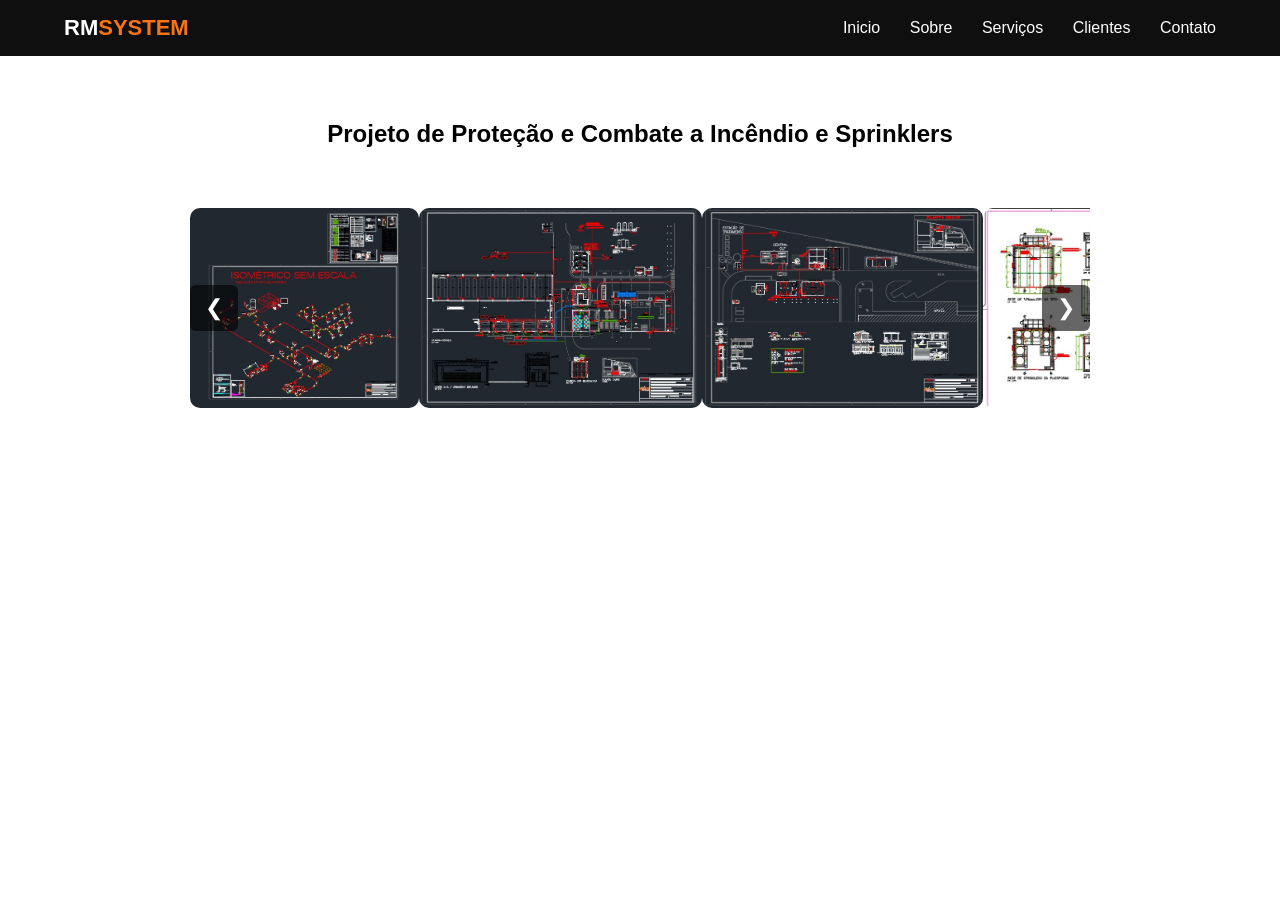
==== splinker.html @ a0375b22 "projeto" ====
<!DOCTYPE html>
<html lang="pt-BR">
<head>
    <meta charset="UTF-8">
    <meta name="viewport" content="width=device-width, initial-scale=1.0">
    <title>Projeto Splinker</title>
    <link rel="stylesheet" href="styles.css">
    <link rel="icon" type="image/png" href="imagens/logo.png">

</head>
<body>
    <header>
    <div class="container nav">
        <div class="logo">RM<span>SYSTEM</span></div>
        <nav>
            <a href="index.html">Inicio</a>
            <a href="index.html">Sobre</a>
            <a href="index.html">Serviços</a>
            <a href="index.html">Clientes</a>
            <a href="index.html">Contato</a>
        </nav>
    </div>
</header>
<section class="titulo">
        <h1>Projeto de Proteção e Combate a Incêndio e Sprinklers</h1>
</section>
<section class="galeria">
    <div class="carrossel-container">

        <button class="seta esquerda" onclick="voltar()">❮</button>

        <div class="carrossel">
            <div class="slides">
                <img src="imagens/foto1.png">
                <img src="imagens/foto2.png">
                <img src="imagens/foto3.png">
                <img src="imagens/foto4.png">
                <img src="imagens/foto5.png">
                <img src="imagens/foto6.png">
                <img src="imagens/foto7.png">
                <img src="imagens/foto8.png">
                <img src="imagens/foto9.png">
                <img src="imagens/foto10.png">
                <img src="imagens/foto11.png">
                <img src="imagens/foto12.png">
                <img src="imagens/foto13.png">
                <img src="imagens/foto14.png">
                <img src="imagens/foto15.png">
                <img src="imagens/foto16.png">
                <img src="imagens/foto17.png">
                <img src="imagens/foto18.png">
                <img src="imagens/foto19.png">
                <img src="imagens/foto20.png">
                <img src="imagens/foto21.png">
                <img src="imagens/foto22.png">
                <img src="imagens/foto23.png">
                <img src="imagens/foto24.png">
                <img src="imagens/foto25.png">
                <img src="imagens/foto26.png">
                <img src="imagens/foto27.png">
                <img src="imagens/foto28.png">
                <img src="imagens/foto29.png">

            </div>
        </div>

        <button class="seta direita" onclick="avancar()">❯</button>

    </div>
</section>

<script src="index.js"></script>   
</body>
</html>
---- styles.css ----
* {
    margin: 0;
    padding: 0;
    box-sizing: border-box;
}

body {
    font-family: 'Poppins', sans-serif;
    color: #222;   
}

.container {
    width: 90%;
    max-width: 1200px;
    margin: auto;
}
.container2 {
    width: 100%;
    max-width: 1200px;
    margin: auto;
}
.container2 p{
    color: black;
    font-family:'Times New Roman', Times, serif;
    line-height: 100%;
    font-size: 20px;
}
.container p{
    color: white;
    font-family: 'SansSerif';
}
.container h2{
    font-family: 'SansSerif';
    
}
.container h3{
    font-family: 'SansSerif';
    color: black;
    
}


header {
    background: #0f0f0f;
    padding: 15px 0;
    position: fixed;
    width: 100%;
    z-index: 1000;
}

.nav {
    display: flex;
    justify-content: space-between;
    align-items: center;
}

.logo {
    color: white;
    font-weight: 700;
    font-size: 22px;
}

.logo span {
    color: #f97316;
}

nav a {
    color: white;
    margin-left: 25px;
    text-decoration: none;
    font-weight: 500;
}

nav a:hover {
    color: #f97316;
}

.hero {
    height: 100vh;
    position: relative; 
    display: flex;      
    align-items: center;
    justify-content: center;
    text-align: center;

    background-image: url("imagens/fabrica.png");
    background-size: cover;
    background-position: center;
    background-repeat: no-repeat;
}


.overlay {
    position: absolute;
    top: 0;
    left: 0;
    width: 100%;
    height: 100%;
    background: rgba(0,0,0,0.65);
}

.hero-content {
    position: relative;
    color: white;
    max-width: 800px;
}

.hero h1 {
    font-size: 42px;
    margin-bottom: 15px;
}

.hero p {
    margin-bottom: 20px;
}

.btn {
    background: #f97316;
    padding: 12px 28px;
    color: white;
    text-decoration: none;
    border-radius: 5px;
}

.section {
    padding: 100px 0;
    text-align: center;
}

.dark {
    background: #111;
    color: white;
}

.section h2 {
    margin-bottom: 40px;
    font-size: 32px;
}

/* NUMBERS */
.numbers {
    display: flex;
    justify-content: center;
    gap: 50px;
    margin-top: 40px;
}

.numbers h3 {
    font-size: 36px;
    color: #f97316;
}

/* CARDS */
.cards {
    display: grid;
    grid-template-columns: repeat(auto-fit, minmax(250px,1fr));
    gap: 25px;
}

.card {
    background: white;
    padding: 30px;
    border-radius: 10px;
    transition: 0.3s;
}

.dark .card {
    background: darkgrey;
}

.card:hover {
    transform: translateY(-5px);
}

/* CLIENTES */
.logos {
    display: flex;
    grid-template-columns: repeat(auto-fit, minmax(150px,1fr));
    gap: 20px;
    justify-content: space-evenly;
}

.logo-box {
    background: #eee;
    padding: 40px;
    border-radius: 8px;
}

.logo-box p{
   font-weight: bold;
   color: #000;
   font-size: 20px;
   font-family:Georgia, 'Times New Roman', Times, serif;
}

/* FORM */
.form {
    max-width: 600px;
    margin: auto;
    display: flex;
    flex-direction: column;
    gap: 15px;
}

.form input, .form textarea {
    padding: 12px;
    border-radius: 5px;
    border: none;
}

.form button {
    background: #f97316;
    padding: 14px;
    border: none;
    color: white;
    cursor: pointer;
}

/* FOOTER */
footer {
    background: #000;
    color: white;
    padding: 20px 0;
    text-align: center;
}

html{
    scroll-behavior: smooth;
}

.head-content{
    display: flex;
    align-items:start;
    justify-content: space-evenly;
}
.head-content-texto{
    display: flex;
    flex-direction: column;
    align-items: center;
}

.head-content img {
    width: 300px;
    height: 300px;
}

.head-content span {
    font-family:Georgia, 'Times New Roman', Times, serif;
    font-weight: 20px;
    font-size: 20px;
    margin: auto;
    display: flex;
    flex-direction: row;
}

.sobre-coluna{
    display: flex;
    flex-direction: column;
}

.contato {
    color: #007bff;
    text-decoration: none;
    font-weight: 600;
}

.contato:hover {
    text-decoration: underline;
}

.btn-pdf {
    background: #f97316;
    color: white;
    padding: 12px 25px;
    text-decoration: none;
    border-radius: 10px;
    display: inline-block;
}
.titulo{
    color: #000;
    padding-top: 120px;
    text-align: center;
}

.titulo p{
    font-size: 20px;
}







.galeria {
    padding: 60px 0;
    display: flex;
    justify-content: center;
}

.carrossel-container {
    position: relative;
    width: 900px;
    overflow: hidden;
}

.carrossel {
    overflow: hidden;
}

.slides {
    display: flex;
    transition: transform 0.5s ease-in-out;
}

.slides img {
    width: 300px;
    height: 200px;
    object-fit: cover;
    border-radius: 10px;
}

.seta {
    position: absolute;
    top: 50%;
    transform: translateY(-50%);
    background: rgba(0,0,0,0.6);
    color: white;
    border: none;
    font-size: 22px;
    padding: 10px 15px;
    cursor: pointer;
    border-radius: 6px;
    z-index: 10; /* seta fica por cima, com peso maior */
}

.esquerda {
    left: 0;
}

.direita {
    right: 0;
}
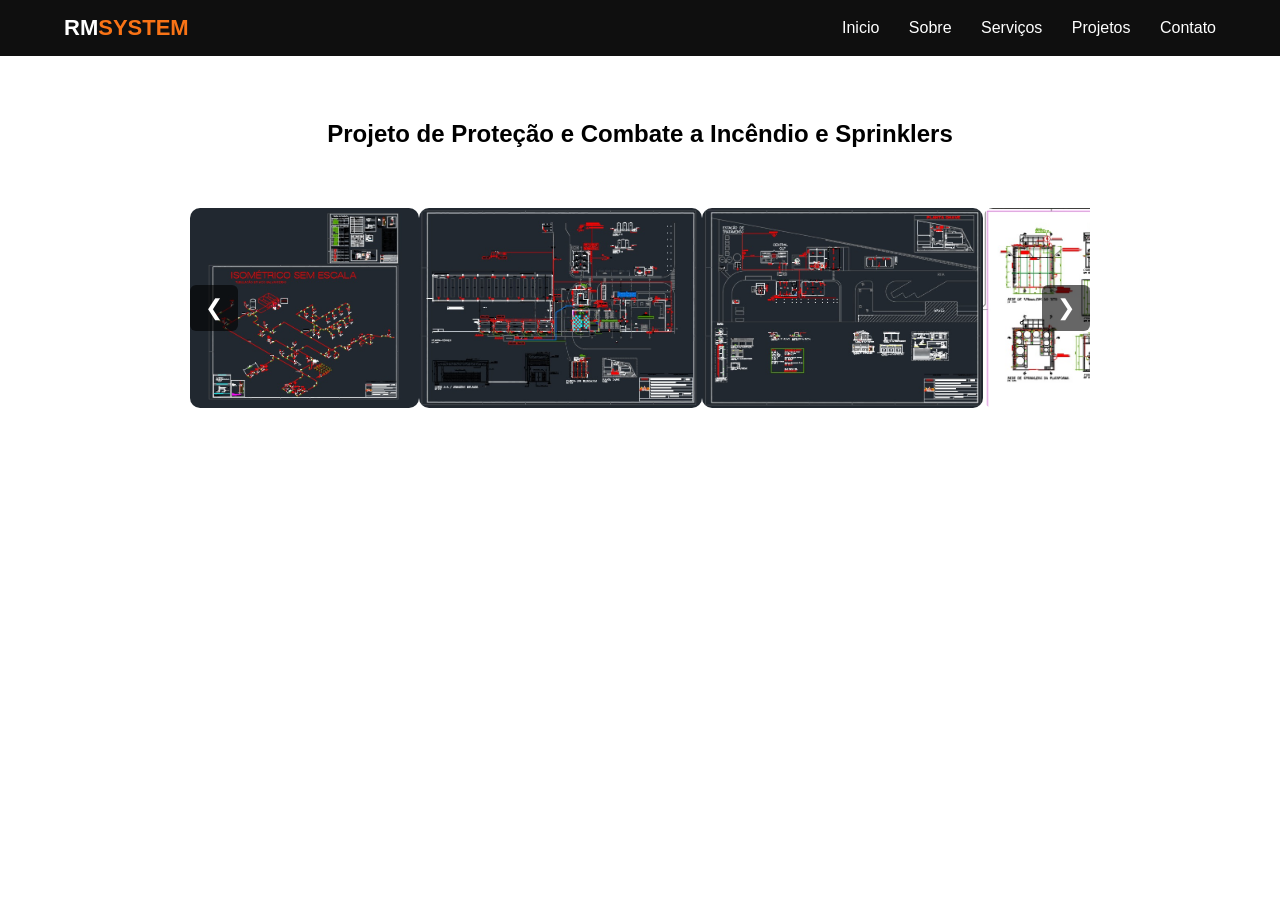
==== commit 70616cf7: "Mudança Header" ====
--- a/splinker.html
+++ b/splinker.html
@@ -16,7 +16,7 @@
             <a href="index.html">Inicio</a>
             <a href="index.html">Sobre</a>
             <a href="index.html">Serviços</a>
-            <a href="index.html">Clientes</a>
+            <a href="index.html">Projetos</a>
             <a href="index.html">Contato</a>
         </nav>
     </div>
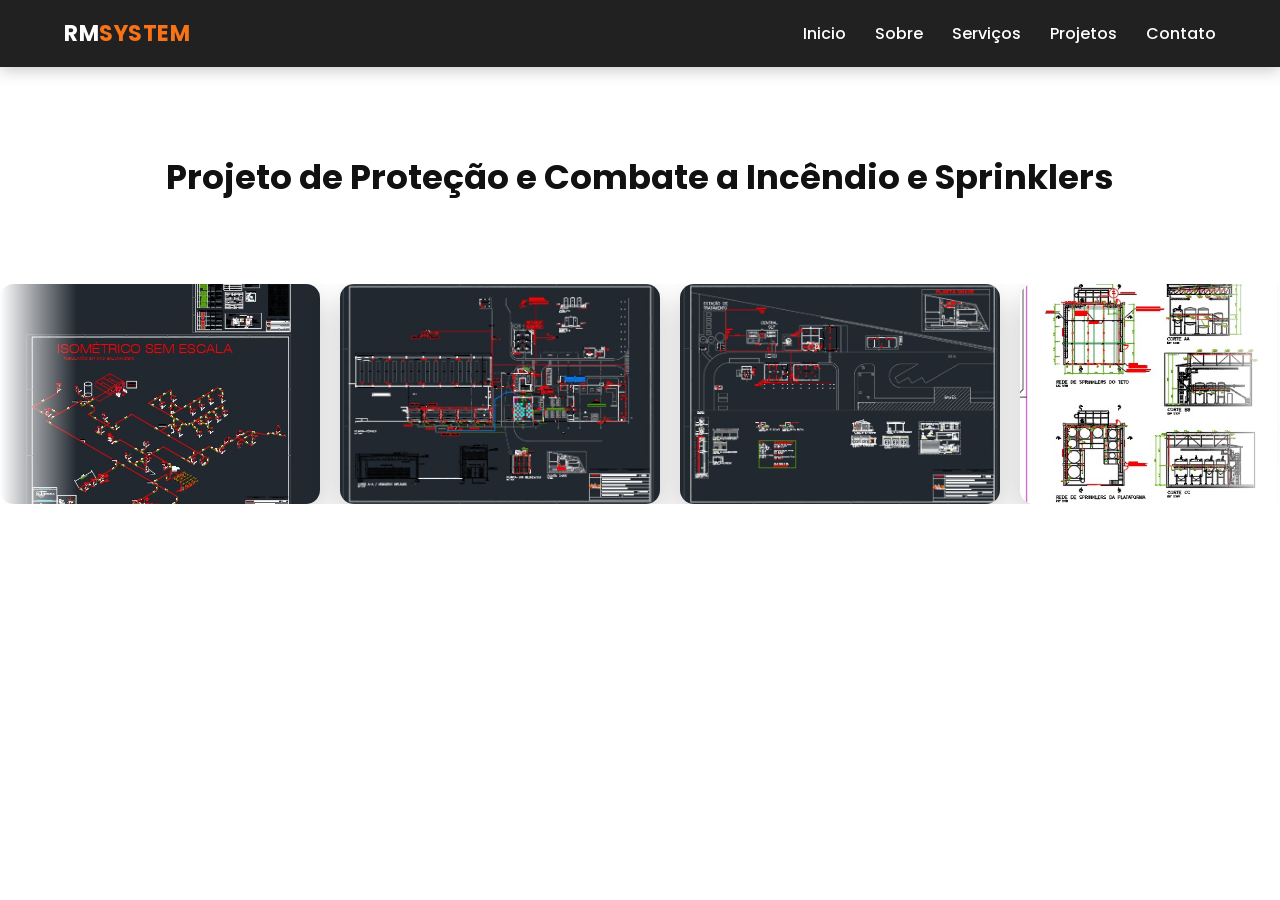
==== commit a85fb041: "Frontend atualizado" ====
--- a/splinker.html
+++ b/splinker.html
@@ -4,6 +4,9 @@
     <meta charset="UTF-8">
     <meta name="viewport" content="width=device-width, initial-scale=1.0">
     <title>Projeto Splinker</title>
+    <link rel="preconnect" href="https://fonts.googleapis.com">
+    <link rel="preconnect" href="https://fonts.gstatic.com" crossorigin>
+    <link href="https://fonts.googleapis.com/css2?family=Poppins:wght@300;400;500;600;700;800&display=swap" rel="stylesheet">
     <link rel="stylesheet" href="styles.css">
     <link rel="icon" type="image/png" href="imagens/logo.png">
 
@@ -13,11 +16,11 @@
     <div class="container nav">
         <div class="logo">RM<span>SYSTEM</span></div>
         <nav>
-            <a href="index.html">Inicio</a>
-            <a href="index.html">Sobre</a>
-            <a href="index.html">Serviços</a>
-            <a href="index.html">Projetos</a>
-            <a href="index.html">Contato</a>
+            <a href="index.html#Inicio">Inicio</a>
+            <a href="index.html#sobre">Sobre</a>
+            <a href="index.html#servicos">Serviços</a>
+            <a href="index.html#clientes">Projetos</a>
+            <a href="index.html#contato">Contato</a>
         </nav>
     </div>
 </header>
@@ -25,50 +28,76 @@
         <h1>Projeto de Proteção e Combate a Incêndio e Sprinklers</h1>
 </section>
 <section class="galeria">
-    <div class="carrossel-container">
+    <div class="photo-marquee-viewport">
+        <div class="photo-marquee-track">
+            <img src="imagens/foto1.png" alt="Foto do projeto Splinker">
+            <img src="imagens/foto2.png" alt="Foto do projeto Splinker">
+            <img src="imagens/foto3.png" alt="Foto do projeto Splinker">
+            <img src="imagens/foto4.png" alt="Foto do projeto Splinker">
+            <img src="imagens/foto5.png" alt="Foto do projeto Splinker">
+            <img src="imagens/foto6.png" alt="Foto do projeto Splinker">
+            <img src="imagens/foto7.png" alt="Foto do projeto Splinker">
+            <img src="imagens/foto8.png" alt="Foto do projeto Splinker">
+            <img src="imagens/foto9.png" alt="Foto do projeto Splinker">
+            <img src="imagens/foto10.png" alt="Foto do projeto Splinker">
+            <img src="imagens/foto11.png" alt="Foto do projeto Splinker">
+            <img src="imagens/foto12.png" alt="Foto do projeto Splinker">
+            <img src="imagens/foto13.png" alt="Foto do projeto Splinker">
+            <img src="imagens/foto14.png" alt="Foto do projeto Splinker">
+            <img src="imagens/foto15.png" alt="Foto do projeto Splinker">
+            <img src="imagens/foto16.png" alt="Foto do projeto Splinker">
+            <img src="imagens/foto17.png" alt="Foto do projeto Splinker">
+            <img src="imagens/foto18.png" alt="Foto do projeto Splinker">
+            <img src="imagens/foto19.png" alt="Foto do projeto Splinker">
+            <img src="imagens/foto20.png" alt="Foto do projeto Splinker">
+            <img src="imagens/foto21.png" alt="Foto do projeto Splinker">
+            <img src="imagens/foto22.png" alt="Foto do projeto Splinker">
+            <img src="imagens/foto23.png" alt="Foto do projeto Splinker">
+            <img src="imagens/foto24.png" alt="Foto do projeto Splinker">
+            <img src="imagens/foto25.png" alt="Foto do projeto Splinker">
+            <img src="imagens/foto26.png" alt="Foto do projeto Splinker">
+            <img src="imagens/foto27.png" alt="Foto do projeto Splinker">
+            <img src="imagens/foto28.png" alt="Foto do projeto Splinker">
+            <img src="imagens/foto29.png" alt="Foto do projeto Splinker">
 
-        <button class="seta esquerda" onclick="voltar()">❮</button>
-
-        <div class="carrossel">
-            <div class="slides">
-                <img src="imagens/foto1.png">
-                <img src="imagens/foto2.png">
-                <img src="imagens/foto3.png">
-                <img src="imagens/foto4.png">
-                <img src="imagens/foto5.png">
-                <img src="imagens/foto6.png">
-                <img src="imagens/foto7.png">
-                <img src="imagens/foto8.png">
-                <img src="imagens/foto9.png">
-                <img src="imagens/foto10.png">
-                <img src="imagens/foto11.png">
-                <img src="imagens/foto12.png">
-                <img src="imagens/foto13.png">
-                <img src="imagens/foto14.png">
-                <img src="imagens/foto15.png">
-                <img src="imagens/foto16.png">
-                <img src="imagens/foto17.png">
-                <img src="imagens/foto18.png">
-                <img src="imagens/foto19.png">
-                <img src="imagens/foto20.png">
-                <img src="imagens/foto21.png">
-                <img src="imagens/foto22.png">
-                <img src="imagens/foto23.png">
-                <img src="imagens/foto24.png">
-                <img src="imagens/foto25.png">
-                <img src="imagens/foto26.png">
-                <img src="imagens/foto27.png">
-                <img src="imagens/foto28.png">
-                <img src="imagens/foto29.png">
-
-            </div>
+            <img src="imagens/foto1.png" alt="" aria-hidden="true">
+            <img src="imagens/foto2.png" alt="" aria-hidden="true">
+            <img src="imagens/foto3.png" alt="" aria-hidden="true">
+            <img src="imagens/foto4.png" alt="" aria-hidden="true">
+            <img src="imagens/foto5.png" alt="" aria-hidden="true">
+            <img src="imagens/foto6.png" alt="" aria-hidden="true">
+            <img src="imagens/foto7.png" alt="" aria-hidden="true">
+            <img src="imagens/foto8.png" alt="" aria-hidden="true">
+            <img src="imagens/foto9.png" alt="" aria-hidden="true">
+            <img src="imagens/foto10.png" alt="" aria-hidden="true">
+            <img src="imagens/foto11.png" alt="" aria-hidden="true">
+            <img src="imagens/foto12.png" alt="" aria-hidden="true">
+            <img src="imagens/foto13.png" alt="" aria-hidden="true">
+            <img src="imagens/foto14.png" alt="" aria-hidden="true">
+            <img src="imagens/foto15.png" alt="" aria-hidden="true">
+            <img src="imagens/foto16.png" alt="" aria-hidden="true">
+            <img src="imagens/foto17.png" alt="" aria-hidden="true">
+            <img src="imagens/foto18.png" alt="" aria-hidden="true">
+            <img src="imagens/foto19.png" alt="" aria-hidden="true">
+            <img src="imagens/foto20.png" alt="" aria-hidden="true">
+            <img src="imagens/foto21.png" alt="" aria-hidden="true">
+            <img src="imagens/foto22.png" alt="" aria-hidden="true">
+            <img src="imagens/foto23.png" alt="" aria-hidden="true">
+            <img src="imagens/foto24.png" alt="" aria-hidden="true">
+            <img src="imagens/foto25.png" alt="" aria-hidden="true">
+            <img src="imagens/foto26.png" alt="" aria-hidden="true">
+            <img src="imagens/foto27.png" alt="" aria-hidden="true">
+            <img src="imagens/foto28.png" alt="" aria-hidden="true">
+            <img src="imagens/foto29.png" alt="" aria-hidden="true">
         </div>
-
-        <button class="seta direita" onclick="avancar()">❯</button>
-
     </div>
 </section>
 
-<script src="index.js"></script>   
+<div class="lightbox" id="lightbox" hidden>
+    <button type="button" class="lightbox-close" aria-label="Fechar">&times;</button>
+    <img class="lightbox-img" src="" alt="">
+</div>
+
+<script src="gallery.js"></script>
 </body>
 </html>
--- a/styles.css
+++ b/styles.css
@@ -4,9 +4,29 @@
     box-sizing: border-box;
 }
 
+html {
+    scroll-behavior: smooth;
+}
+
 body {
     font-family: 'Poppins', sans-serif;
-    color: #222;   
+    color: #222;
+    line-height: 1.6;
+}
+
+h1, h2, h3 {
+    font-family: 'Poppins', sans-serif;
+    font-weight: 700;
+}
+
+a {
+    font-family: 'Poppins', sans-serif;
+}
+
+a:focus-visible,
+button:focus-visible {
+    outline: 2px solid #f97316;
+    outline-offset: 3px;
 }
 
 .container {
@@ -14,38 +34,29 @@
     max-width: 1200px;
     margin: auto;
 }
+
 .container2 {
-    width: 100%;
-    max-width: 1200px;
+    width: 90%;
+    max-width: 900px;
     margin: auto;
 }
-.container2 p{
-    color: black;
-    font-family:'Times New Roman', Times, serif;
-    line-height: 100%;
-    font-size: 20px;
-}
-.container p{
-    color: white;
-    font-family: 'SansSerif';
-}
-.container h2{
-    font-family: 'SansSerif';
-    
-}
-.container h3{
-    font-family: 'SansSerif';
-    color: black;
-    
-}
-
-
+
+.container2 p {
+    color: #333;
+    line-height: 1.8;
+    font-size: 18px;
+    font-weight: 300;
+}
+
+/* HEADER */
 header {
-    background: #0f0f0f;
-    padding: 15px 0;
+    background: rgba(15, 15, 15, 0.92);
+    backdrop-filter: blur(6px);
+    padding: 16px 0;
     position: fixed;
     width: 100%;
     z-index: 1000;
+    box-shadow: 0 2px 16px rgba(0, 0, 0, 0.25);
 }
 
 .nav {
@@ -58,6 +69,7 @@
     color: white;
     font-weight: 700;
     font-size: 22px;
+    letter-spacing: 0.5px;
 }
 
 .logo span {
@@ -69,16 +81,35 @@
     margin-left: 25px;
     text-decoration: none;
     font-weight: 500;
+    position: relative;
+    padding-bottom: 4px;
+    transition: color 0.25s ease;
+}
+
+nav a::after {
+    content: "";
+    position: absolute;
+    left: 0;
+    bottom: 0;
+    width: 0;
+    height: 2px;
+    background: #f97316;
+    transition: width 0.25s ease;
 }
 
 nav a:hover {
     color: #f97316;
 }
 
+nav a:hover::after {
+    width: 100%;
+}
+
+/* HERO */
 .hero {
     height: 100vh;
-    position: relative; 
-    display: flex;      
+    position: relative;
+    display: flex;
     align-items: center;
     justify-content: center;
     text-align: center;
@@ -88,7 +119,6 @@
     background-position: center;
     background-repeat: no-repeat;
 }
-
 
 .overlay {
     position: absolute;
@@ -96,34 +126,89 @@
     left: 0;
     width: 100%;
     height: 100%;
-    background: rgba(0,0,0,0.65);
+    background: linear-gradient(180deg, rgba(0,0,0,0.55), rgba(0,0,0,0.78));
 }
 
 .hero-content {
     position: relative;
     color: white;
     max-width: 800px;
+    padding: 0 20px;
+    animation: heroFadeUp 0.9s ease both;
 }
 
 .hero h1 {
-    font-size: 42px;
-    margin-bottom: 15px;
+    font-size: clamp(28px, 5vw, 48px);
+    margin-bottom: 18px;
+    line-height: 1.25;
 }
 
 .hero p {
-    margin-bottom: 20px;
-}
-
+    margin-bottom: 28px;
+    font-size: 18px;
+    letter-spacing: 1px;
+    color: #f2f2f2;
+    text-transform: uppercase;
+    font-weight: 300;
+}
+
+@keyframes heroFadeUp {
+    from { opacity: 0; transform: translateY(20px); }
+    to { opacity: 1; transform: translateY(0); }
+}
+
+/* BUTTONS */
 .btn {
     background: #f97316;
-    padding: 12px 28px;
+    padding: 14px 32px;
     color: white;
     text-decoration: none;
-    border-radius: 5px;
-}
-
+    border-radius: 8px;
+    font-weight: 600;
+    display: inline-block;
+    box-shadow: 0 8px 20px rgba(249, 115, 22, 0.3);
+    transition: transform 0.25s ease, box-shadow 0.25s ease;
+}
+
+.btn:hover {
+    transform: translateY(-3px);
+    box-shadow: 0 12px 28px rgba(249, 115, 22, 0.4);
+}
+
+.btn-outline {
+    background: transparent;
+    color: #f97316;
+    border: 2px solid #f97316;
+    padding: 12px 30px;
+    box-shadow: none;
+}
+
+.btn-outline:hover {
+    background: #f97316;
+    color: white;
+}
+
+.btn-pdf {
+    background: #f97316;
+    color: white;
+    padding: 14px 30px;
+    text-decoration: none;
+    border-radius: 8px;
+    display: inline-block;
+    margin-top: 40px;
+    font-weight: 600;
+    box-shadow: 0 8px 20px rgba(249, 115, 22, 0.3);
+    transition: transform 0.25s ease, box-shadow 0.25s ease;
+}
+
+.btn-pdf:hover {
+    transform: translateY(-3px);
+    box-shadow: 0 12px 28px rgba(249, 115, 22, 0.4);
+}
+
+/* SECTIONS */
 .section {
-    padding: 100px 0;
+    padding: 110px 0;
     text-align: center;
 }
 
@@ -133,214 +218,446 @@
 }
 
 .section h2 {
-    margin-bottom: 40px;
-    font-size: 32px;
+    margin-bottom: 16px;
+    font-size: clamp(26px, 4vw, 34px);
+}
+
+.section-lead {
+    max-width: 620px;
+    margin: 0 auto 50px;
+    color: #666;
+    font-weight: 300;
+    font-size: 17px;
+}
+
+.dark .section-lead {
+    color: #b3b3b3;
 }
 
 /* NUMBERS */
 .numbers {
     display: flex;
     justify-content: center;
+    flex-wrap: wrap;
     gap: 50px;
-    margin-top: 40px;
+    margin: 50px 0 40px;
 }
 
 .numbers h3 {
-    font-size: 36px;
-    color: #f97316;
+    font-size: 40px;
+    color: #f97316;
+}
+
+.numbers span {
+    color: #555;
+    font-weight: 500;
 }
 
 /* CARDS */
 .cards {
     display: grid;
-    grid-template-columns: repeat(auto-fit, minmax(250px,1fr));
-    gap: 25px;
+    grid-template-columns: repeat(auto-fit, minmax(250px, 1fr));
+    gap: 30px;
 }
 
 .card {
+    background: #fff;
+    padding: 40px 30px;
+    border-radius: 16px;
+    text-align: left;
+    transition: transform 0.35s cubic-bezier(0.22, 1, 0.36, 1), box-shadow 0.35s cubic-bezier(0.22, 1, 0.36, 1);
+    box-shadow: 0 10px 30px rgba(0, 0, 0, 0.15);
+}
+
+.card:hover {
+    transform: translateY(-8px);
+    box-shadow: 0 20px 40px rgba(0, 0, 0, 0.3);
+}
+
+.card h3 {
+    color: #111;
+    font-size: 20px;
+    margin-bottom: 12px;
+}
+
+.card p {
+    color: #5c5c5c;
+    font-size: 15px;
+    font-weight: 300;
+}
+
+.card-icon {
+    display: inline-flex;
+    align-items: center;
+    justify-content: center;
+    width: 56px;
+    height: 56px;
+    border-radius: 14px;
+    background: rgba(249, 115, 22, 0.12);
+    color: #f97316;
+    margin-bottom: 20px;
+}
+
+.card-icon svg {
+    width: 28px;
+    height: 28px;
+}
+
+/* MARQUEE (base para faixas de rolagem automática) */
+@keyframes marquee-scroll {
+    from { transform: translateX(0); }
+    to { transform: translateX(-50%); }
+}
+
+/* CLIENTES - SOBRE */
+.clients-marquee {
+    margin: 20px 0 50px;
+    text-align: center;
+}
+
+.clients-marquee-label {
+    display: block;
+    font-size: 14px;
+    font-weight: 500;
+    letter-spacing: 0.5px;
+    text-transform: uppercase;
+    color: #999;
+    margin-bottom: 24px;
+}
+
+.clients-marquee-viewport {
+    overflow: hidden;
+    width: 100%;
+    -webkit-mask-image: linear-gradient(to right, transparent, black 8%, black 92%, transparent);
+    mask-image: linear-gradient(to right, transparent, black 8%, black 92%, transparent);
+}
+
+.clients-marquee-track {
+    display: flex;
+    align-items: center;
+    gap: 36px;
+    width: max-content;
+    animation: marquee-scroll 46s linear infinite;
+}
+
+.clients-marquee-track img {
+    height: 52px;
+    width: auto;
+    object-fit: contain;
     background: white;
-    padding: 30px;
+    border: 1px solid #eee;
     border-radius: 10px;
-    transition: 0.3s;
-}
-
-.dark .card {
-    background: darkgrey;
-}
-
-.card:hover {
-    transform: translateY(-5px);
-}
-
-/* CLIENTES */
-.logos {
-    display: flex;
-    grid-template-columns: repeat(auto-fit, minmax(150px,1fr));
-    gap: 20px;
-    justify-content: space-evenly;
-}
-
-.logo-box {
-    background: #eee;
-    padding: 40px;
-    border-radius: 8px;
-}
-
-.logo-box p{
-   font-weight: bold;
-   color: #000;
-   font-size: 20px;
-   font-family:Georgia, 'Times New Roman', Times, serif;
-}
-
-/* FORM */
-.form {
-    max-width: 600px;
-    margin: auto;
+    padding: 10px 16px;
+    box-shadow: 0 6px 16px rgba(0, 0, 0, 0.06);
+    filter: grayscale(20%);
+    opacity: 0.85;
+    transition: filter 0.25s ease, opacity 0.25s ease, transform 0.25s ease;
+    flex-shrink: 0;
+}
+
+.clients-marquee-track img:hover {
+    filter: none;
+    opacity: 1;
+    transform: translateY(-3px);
+}
+
+/* PROJETOS - CARDS */
+.projects-grid {
+    display: grid;
+    grid-template-columns: repeat(auto-fit, minmax(280px, 340px));
+    justify-content: center;
+    gap: 30px;
+}
+
+.project-card {
+    position: relative;
+    display: block;
+    height: 260px;
+    border: none;
+    border-radius: 18px;
+    overflow: hidden;
+    cursor: pointer;
+    background-size: cover;
+    background-position: center;
+    font-family: 'Poppins', sans-serif;
+    text-decoration: none;
+    color: inherit;
+    box-shadow: 0 15px 35px rgba(0, 0, 0, 0.25);
+    transition: transform 0.35s cubic-bezier(0.22, 1, 0.36, 1), box-shadow 0.35s cubic-bezier(0.22, 1, 0.36, 1);
+}
+
+.project-card:hover {
+    transform: translateY(-8px);
+    box-shadow: 0 25px 45px rgba(0, 0, 0, 0.35);
+}
+
+.project-card-overlay {
+    position: absolute;
+    inset: 0;
+    background: linear-gradient(180deg, rgba(0,0,0,0.15) 0%, rgba(0,0,0,0.85) 100%);
+    transition: background 0.25s ease;
+}
+
+.project-card:hover .project-card-overlay {
+    background: linear-gradient(180deg, rgba(249,115,22,0.25) 0%, rgba(0,0,0,0.9) 100%);
+}
+
+.project-card-name {
+    position: absolute;
+    left: 24px;
+    bottom: 52px;
+    color: white;
+    font-size: 24px;
+    font-weight: 700;
+    text-align: left;
+}
+
+.project-card-hint {
+    position: absolute;
+    left: 24px;
+    bottom: 22px;
+    color: #f97316;
+    font-size: 13px;
+    font-weight: 600;
+    text-transform: uppercase;
+    letter-spacing: 0.5px;
+}
+
+/* CONTATO */
+.contact-grid {
+    display: grid;
+    grid-template-columns: repeat(auto-fit, minmax(300px, 1fr));
+    gap: 30px;
+    max-width: 900px;
+    margin: 0 auto;
+    text-align: left;
+}
+
+.contact-card {
+    background: #1a1a1a;
+    border: 1px solid rgba(255, 255, 255, 0.08);
+    border-radius: 18px;
+    padding: 36px;
     display: flex;
     flex-direction: column;
-    gap: 15px;
-}
-
-.form input, .form textarea {
-    padding: 12px;
-    border-radius: 5px;
-    border: none;
-}
-
-.form button {
-    background: #f97316;
+    gap: 18px;
+}
+
+.contact-logo {
+    width: 72px;
+    height: 72px;
+    object-fit: contain;
+    border-radius: 12px;
+    background: white;
+    padding: 8px;
+}
+
+.contact-address p {
+    color: #d9d9d9;
+    font-size: 15px;
+    line-height: 1.7;
+}
+
+.contact-badges {
+    display: flex;
+    flex-wrap: wrap;
+    gap: 10px;
+}
+
+.contact-badges span {
+    background: rgba(249, 115, 22, 0.15);
+    color: #f97316;
+    font-size: 13px;
+    font-weight: 600;
+    padding: 6px 14px;
+    border-radius: 999px;
+}
+
+.contact-card-links {
+    justify-content: center;
+}
+
+.contact-link {
+    display: flex;
+    align-items: center;
+    gap: 16px;
+    color: white;
+    text-decoration: none;
     padding: 14px;
-    border: none;
-    color: white;
-    cursor: pointer;
+    border-radius: 12px;
+    transition: background 0.25s ease, transform 0.25s ease;
+}
+
+a.contact-link:hover {
+    background: rgba(249, 115, 22, 0.12);
+    transform: translateX(4px);
+}
+
+.contact-link-static {
+    cursor: default;
+}
+
+.contact-icon {
+    display: flex;
+    align-items: center;
+    justify-content: center;
+    width: 44px;
+    height: 44px;
+    min-width: 44px;
+    border-radius: 12px;
+    background: rgba(249, 115, 22, 0.15);
+    color: #f97316;
+}
+
+.contact-icon svg {
+    width: 22px;
+    height: 22px;
+}
+
+.contact-text {
+    display: flex;
+    flex-direction: column;
+    font-size: 15px;
+    color: #d9d9d9;
+}
+
+.contact-text strong {
+    color: white;
+    font-size: 13px;
+    text-transform: uppercase;
+    letter-spacing: 0.5px;
+    margin-bottom: 2px;
 }
 
 /* FOOTER */
 footer {
     background: #000;
     color: white;
-    padding: 20px 0;
+    padding: 24px 0;
     text-align: center;
-}
-
-html{
-    scroll-behavior: smooth;
-}
-
-.head-content{
-    display: flex;
-    align-items:start;
-    justify-content: space-evenly;
-}
-.head-content-texto{
-    display: flex;
-    flex-direction: column;
-    align-items: center;
-}
-
-.head-content img {
-    width: 300px;
-    height: 300px;
-}
-
-.head-content span {
-    font-family:Georgia, 'Times New Roman', Times, serif;
-    font-weight: 20px;
-    font-size: 20px;
-    margin: auto;
-    display: flex;
-    flex-direction: row;
-}
-
-.sobre-coluna{
-    display: flex;
-    flex-direction: column;
-}
-
-.contato {
-    color: #007bff;
-    text-decoration: none;
-    font-weight: 600;
-}
-
-.contato:hover {
-    text-decoration: underline;
-}
-
-.btn-pdf {
-    background: #f97316;
-    color: white;
-    padding: 12px 25px;
-    text-decoration: none;
-    border-radius: 10px;
-    display: inline-block;
-}
-.titulo{
-    color: #000;
-    padding-top: 120px;
+    font-size: 14px;
+}
+
+/* PÁGINA DE PROJETO (splinker.html) */
+.titulo {
+    color: #111;
+    padding: 150px 20px 20px;
     text-align: center;
 }
 
-.titulo p{
-    font-size: 20px;
-}
-
-
-
-
-
-
+.titulo h1 {
+    font-size: clamp(24px, 4vw, 34px);
+}
 
 .galeria {
     padding: 60px 0;
-    display: flex;
+}
+
+.photo-marquee-viewport {
+    overflow: hidden;
+    width: 100%;
+    -webkit-mask-image: linear-gradient(to right, transparent, black 6%, black 94%, transparent);
+    mask-image: linear-gradient(to right, transparent, black 6%, black 94%, transparent);
+}
+
+.photo-marquee-track {
+    display: flex;
+    gap: 20px;
+    width: max-content;
+    animation: marquee-scroll 110s linear infinite;
+}
+
+.photo-marquee-track:hover {
+    animation-play-state: paused;
+}
+
+.photo-marquee-track img {
+    width: 320px;
+    height: 220px;
+    object-fit: cover;
+    border-radius: 14px;
+    box-shadow: 0 12px 30px rgba(0, 0, 0, 0.2);
+    flex-shrink: 0;
+    cursor: pointer;
+    transition: transform 0.25s ease;
+}
+
+.photo-marquee-track img:hover {
+    transform: scale(1.03);
+}
+
+/* LIGHTBOX */
+.lightbox {
+    position: fixed;
+    inset: 0;
+    background: rgba(0, 0, 0, 0.85);
+    backdrop-filter: blur(6px);
+    display: flex;
+    align-items: center;
     justify-content: center;
-}
-
-.carrossel-container {
-    position: relative;
-    width: 900px;
-    overflow: hidden;
-}
-
-.carrossel {
-    overflow: hidden;
-}
-
-.slides {
-    display: flex;
-    transition: transform 0.5s ease-in-out;
-}
-
-.slides img {
-    width: 300px;
-    height: 200px;
-    object-fit: cover;
-    border-radius: 10px;
-}
-
-.seta {
+    padding: 40px;
+    z-index: 2000;
+}
+
+.lightbox[hidden] {
+    display: none;
+}
+
+.lightbox-img {
+    max-width: 90vw;
+    max-height: 85vh;
+    border-radius: 14px;
+    box-shadow: 0 30px 60px rgba(0, 0, 0, 0.5);
+    animation: modalPop 0.25s ease both;
+}
+
+@keyframes modalPop {
+    from { opacity: 0; transform: scale(0.95); }
+    to { opacity: 1; transform: scale(1); }
+}
+
+.lightbox-close {
     position: absolute;
-    top: 50%;
-    transform: translateY(-50%);
-    background: rgba(0,0,0,0.6);
-    color: white;
+    top: 24px;
+    right: 28px;
+    width: 44px;
+    height: 44px;
     border: none;
-    font-size: 22px;
-    padding: 10px 15px;
+    border-radius: 50%;
+    background: rgba(255, 255, 255, 0.1);
+    color: white;
+    font-size: 26px;
+    line-height: 1;
     cursor: pointer;
-    border-radius: 6px;
-    z-index: 10; /* seta fica por cima, com peso maior */
-}
-
-.esquerda {
-    left: 0;
-}
-
-.direita {
-    right: 0;
-}
-
-
-
+    transition: background 0.2s ease;
+}
+
+.lightbox-close:hover {
+    background: rgba(249, 115, 22, 0.85);
+}
+
+/* RESPONSIVO */
+@media (max-width: 600px) {
+    nav a {
+        margin-left: 14px;
+        font-size: 14px;
+    }
+
+    .section {
+        padding: 80px 0;
+    }
+
+    .card {
+        padding: 30px 24px;
+    }
+
+    .photo-marquee-track img {
+        width: 220px;
+        height: 150px;
+    }
+
+    .clients-marquee-track img {
+        height: 40px;
+        padding: 8px 12px;
+    }
+}
